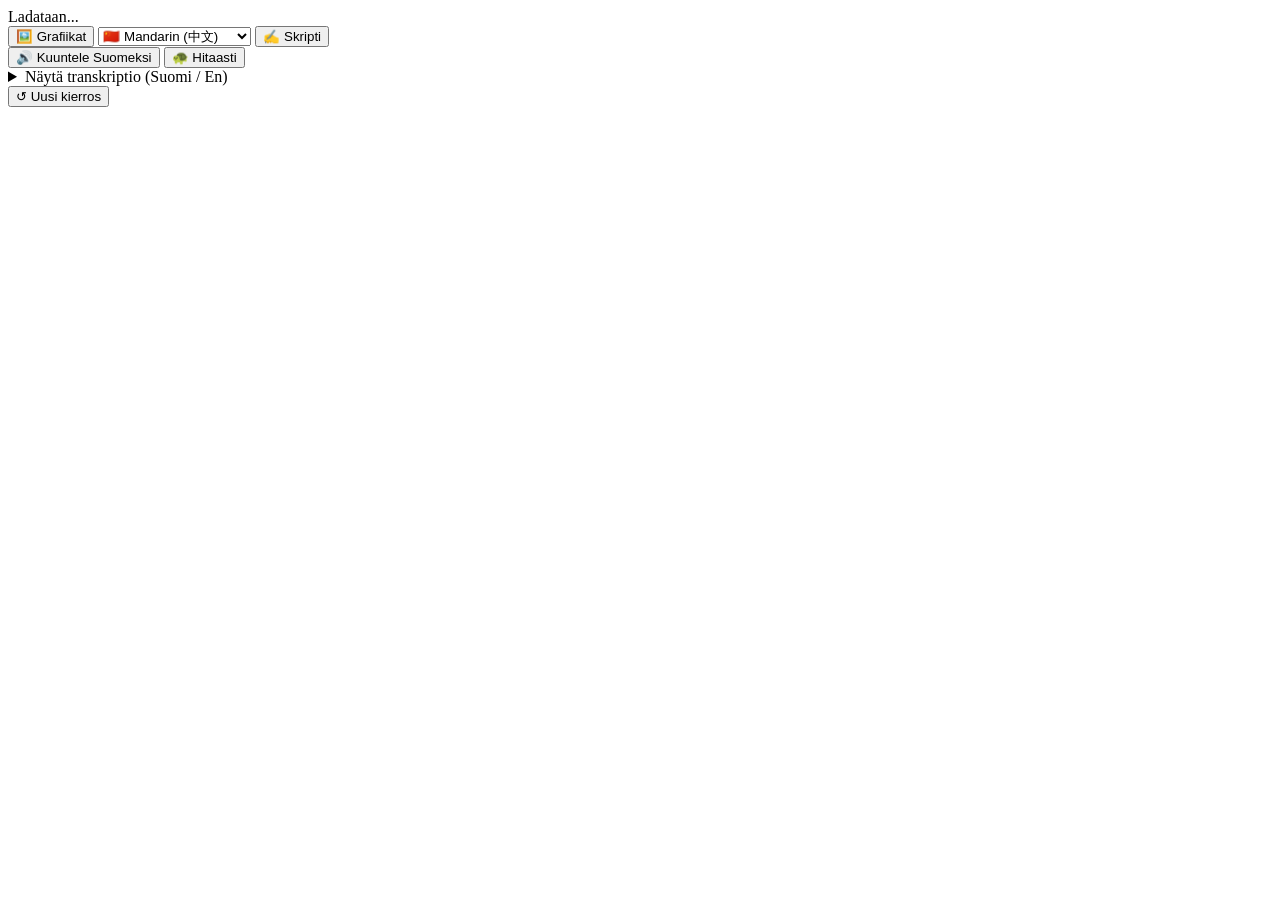
==== CNC-sanakone/index.html @ aeb1200d "Add initial HTML structure for CNC Constraint Trainer" ====
<!DOCTYPE html>
<html lang="fi">
<head>
  <meta charset="UTF-8">
  <meta name="viewport" content="width=device-width, initial-scale=1.0">
  <title>CNC Constraint Trainer — Generative Lexicon</title>
  <link rel="stylesheet" href="style.css">
</head>
<body>
  <div class="trainer-container">
    
    <!-- Top Control Deck: Script Selector & Layer Toggles -->
    <header class="top-deck">
      <div class="deck-row">
        <span id="step-counter" class="step-counter">Ladataan...</span>
        <div class="toggles-group">
          <button id="toggle-graphics-btn" class="btn-toggle active" type="button">🖼️ Grafiikat</button>
          <select id="script-select" class="script-select" aria-label="Valitse kirjoitusjärjestelmä">
            <option value="mandarin">🇨🇳 Mandarin (中文)</option>
            <option value="japanese">🇯🇵 Japanese (日本語)</option>
            <option value="korean">🇰🇷 Korean (한국어)</option>
            <option value="hieroglyphics">🪶 Hieroglyphics</option>
          </select>
          <button id="toggle-script-btn" class="btn-toggle active" type="button">✍️ Skripti</button>
        </div>
      </div>
    </header>

    <!-- Audio & Prompt Station -->
    <main class="main-stage">
      <div class="audio-controls">
        <button id="play-audio-btn" class="btn-audio primary" type="button">
          🔊 Kuuntele Suomeksi
        </button>
        <button id="slow-audio-btn" class="btn-audio secondary" type="button">
          🐢 Hitaasti
        </button>
      </div>

      <!-- Feedback / Status Bar -->
      <div id="feedback-bar" class="feedback-bar hidden" role="status"></div>

      <!-- 4-Button Micro-Interface Grid -->
      <div id="button-grid" class="button-grid">
        <!-- Dynamically populated -->
      </div>
    </main>

    <!-- Footer / Transcript Accordion & Reset -->
    <footer class="bottom-bar">
      <details id="transcript-accordion" class="transcript-accordion">
        <summary>Näytä transkriptio (Suomi / En)</summary>
        <div class="transcript-content">
          <p id="prompt-fi" class="prompt-text">...</p>
          <p id="prompt-en" class="prompt-subtext">...</p>
        </div>
      </details>
      <button id="reset-btn" class="btn-ghost" type="button">↺ Uusi kierros</button>
    </footer>

  </div>

  <script src="script.js"></script>
</body>
</html>
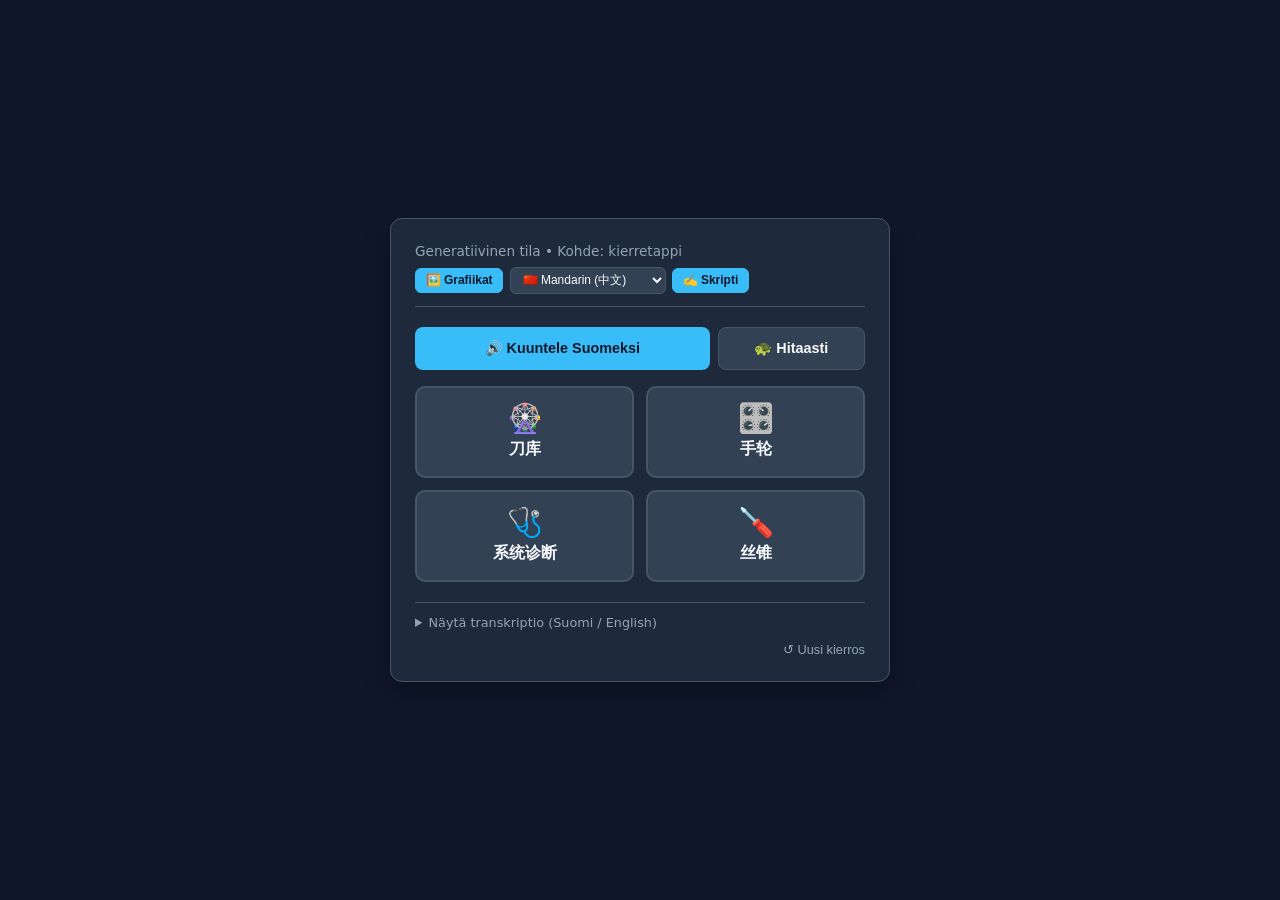
==== commit e7221080: "Update title and summary language in index.html" ====
--- a/CNC-sanakone/index.html
+++ b/CNC-sanakone/index.html
@@ -3,7 +3,7 @@
 <head>
   <meta charset="UTF-8">
   <meta name="viewport" content="width=device-width, initial-scale=1.0">
-  <title>CNC Constraint Trainer — Generative Lexicon</title>
+  <title>CNC Sanakone</title>
   <link rel="stylesheet" href="style.css">
 </head>
 <body>
@@ -49,7 +49,7 @@
     <!-- Footer / Transcript Accordion & Reset -->
     <footer class="bottom-bar">
       <details id="transcript-accordion" class="transcript-accordion">
-        <summary>Näytä transkriptio (Suomi / En)</summary>
+        <summary>Näytä transkriptio (Suomi / English)</summary>
         <div class="transcript-content">
           <p id="prompt-fi" class="prompt-text">...</p>
           <p id="prompt-en" class="prompt-subtext">...</p>
--- a/CNC-sanakone/style.css
+++ b/CNC-sanakone/style.css
@@ -0,0 +1,256 @@
+:root {
+  --bg-color: #0f172a;
+  --surface-color: #1e293b;
+  --surface-hover: #334155;
+  --text-main: #f8fafc;
+  --text-muted: #94a3b8;
+  --accent: #38bdf8;
+  --success: #22c55e;
+  --error: #ef4444;
+  --border: #475569;
+}
+
+* {
+  box-sizing: border-box;
+  margin: 0;
+  padding: 0;
+}
+
+body {
+  font-family: system-ui, -apple-system, sans-serif;
+  background-color: var(--bg-color);
+  color: var(--text-main);
+  min-height: 100vh;
+  display: flex;
+  justify-content: center;
+  align-items: center;
+  padding: 1rem;
+}
+
+.trainer-container {
+  width: 100%;
+  max-width: 500px;
+  background-color: var(--surface-color);
+  border: 1px solid var(--border);
+  border-radius: 12px;
+  padding: 1.5rem;
+  display: flex;
+  flex-direction: column;
+  gap: 1.25rem;
+  box-shadow: 0 10px 25px rgba(0,0,0,0.3);
+}
+
+.top-deck {
+  display: flex;
+  flex-direction: column;
+  gap: 0.5rem;
+  border-bottom: 1px solid var(--border);
+  padding-bottom: 0.75rem;
+}
+
+.deck-row {
+  display: flex;
+  justify-content: space-between;
+  align-items: center;
+  flex-wrap: wrap;
+  gap: 0.5rem;
+}
+
+.step-counter {
+  font-size: 0.85rem;
+  color: var(--text-muted);
+  font-weight: 500;
+}
+
+.toggles-group {
+  display: flex;
+  gap: 0.4rem;
+  align-items: center;
+}
+
+.btn-toggle {
+  background: var(--surface-hover);
+  color: var(--text-muted);
+  border: 1px solid var(--border);
+  padding: 0.3rem 0.6rem;
+  border-radius: 6px;
+  font-size: 0.75rem;
+  cursor: pointer;
+  transition: all 0.2s;
+}
+
+.btn-toggle.active {
+  background: var(--accent);
+  color: var(--bg-color);
+  border-color: var(--accent);
+  font-weight: 600;
+}
+
+.script-select {
+  background: var(--surface-hover);
+  color: var(--text-main);
+  border: 1px solid var(--border);
+  padding: 0.3rem 0.5rem;
+  border-radius: 6px;
+  font-size: 0.75rem;
+  cursor: pointer;
+}
+
+.main-stage {
+  display: flex;
+  flex-direction: column;
+  gap: 1rem;
+}
+
+.audio-controls {
+  display: grid;
+  grid-template-columns: 2fr 1fr;
+  gap: 0.5rem;
+}
+
+.btn-audio {
+  padding: 0.75rem 1rem;
+  border-radius: 8px;
+  font-weight: 600;
+  font-size: 0.9rem;
+  cursor: pointer;
+  border: none;
+  transition: opacity 0.2s;
+}
+
+.btn-audio.primary {
+  background-color: var(--accent);
+  color: var(--bg-color);
+}
+
+.btn-audio.secondary {
+  background-color: var(--surface-hover);
+  color: var(--text-main);
+  border: 1px solid var(--border);
+}
+
+.btn-audio:active {
+  opacity: 0.8;
+}
+
+.feedback-bar {
+  padding: 0.6rem;
+  border-radius: 6px;
+  font-size: 0.85rem;
+  text-align: center;
+  font-weight: 500;
+}
+
+.feedback-bar.hidden {
+  display: none;
+}
+
+.feedback-bar.success {
+  background-color: rgba(34, 197, 94, 0.15);
+  color: var(--success);
+  border: 1px solid var(--success);
+}
+
+.feedback-bar.error {
+  background-color: rgba(239, 68, 68, 0.15);
+  color: var(--error);
+  border: 1px solid var(--error);
+}
+
+.button-grid {
+  display: grid;
+  grid-template-columns: repeat(2, 1fr);
+  gap: 0.75rem;
+}
+
+.cnc-btn {
+  background-color: var(--surface-hover);
+  border: 2px solid var(--border);
+  border-radius: 10px;
+  padding: 1rem 0.5rem;
+  display: flex;
+  flex-direction: column;
+  align-items: center;
+  justify-content: center;
+  gap: 0.4rem;
+  cursor: pointer;
+  min-height: 90px;
+  transition: transform 0.1s, border-color 0.2s, background-color 0.2s;
+}
+
+.cnc-btn:hover {
+  border-color: var(--accent);
+}
+
+.cnc-btn:active {
+  transform: scale(0.97);
+}
+
+.cnc-btn.correct {
+  border-color: var(--success);
+  background-color: rgba(34, 197, 94, 0.2);
+}
+
+.cnc-btn.wrong {
+  border-color: var(--error);
+  background-color: rgba(239, 68, 68, 0.2);
+}
+
+.visual-slot {
+  font-size: 1.8rem;
+  line-height: 1;
+}
+
+.script-slot {
+  font-size: 1rem;
+  font-weight: 600;
+  color: var(--text-main);
+}
+
+.hidden-layer {
+  display: none !important;
+}
+
+.bottom-bar {
+  display: flex;
+  flex-direction: column;
+  gap: 0.75rem;
+  border-top: 1px solid var(--border);
+  padding-top: 0.75rem;
+}
+
+.transcript-accordion summary {
+  font-size: 0.8rem;
+  color: var(--text-muted);
+  cursor: pointer;
+}
+
+.transcript-content {
+  padding-top: 0.5rem;
+  display: flex;
+  flex-direction: column;
+  gap: 0.2rem;
+}
+
+.prompt-text {
+  font-size: 0.95rem;
+  font-weight: 600;
+}
+
+.prompt-subtext {
+  font-size: 0.8rem;
+  color: var(--text-muted);
+}
+
+.btn-ghost {
+  background: transparent;
+  color: var(--text-muted);
+  border: none;
+  font-size: 0.8rem;
+  cursor: pointer;
+  align-self: flex-end;
+}
+
+.btn-ghost:hover {
+  color: var(--text-main);
+}
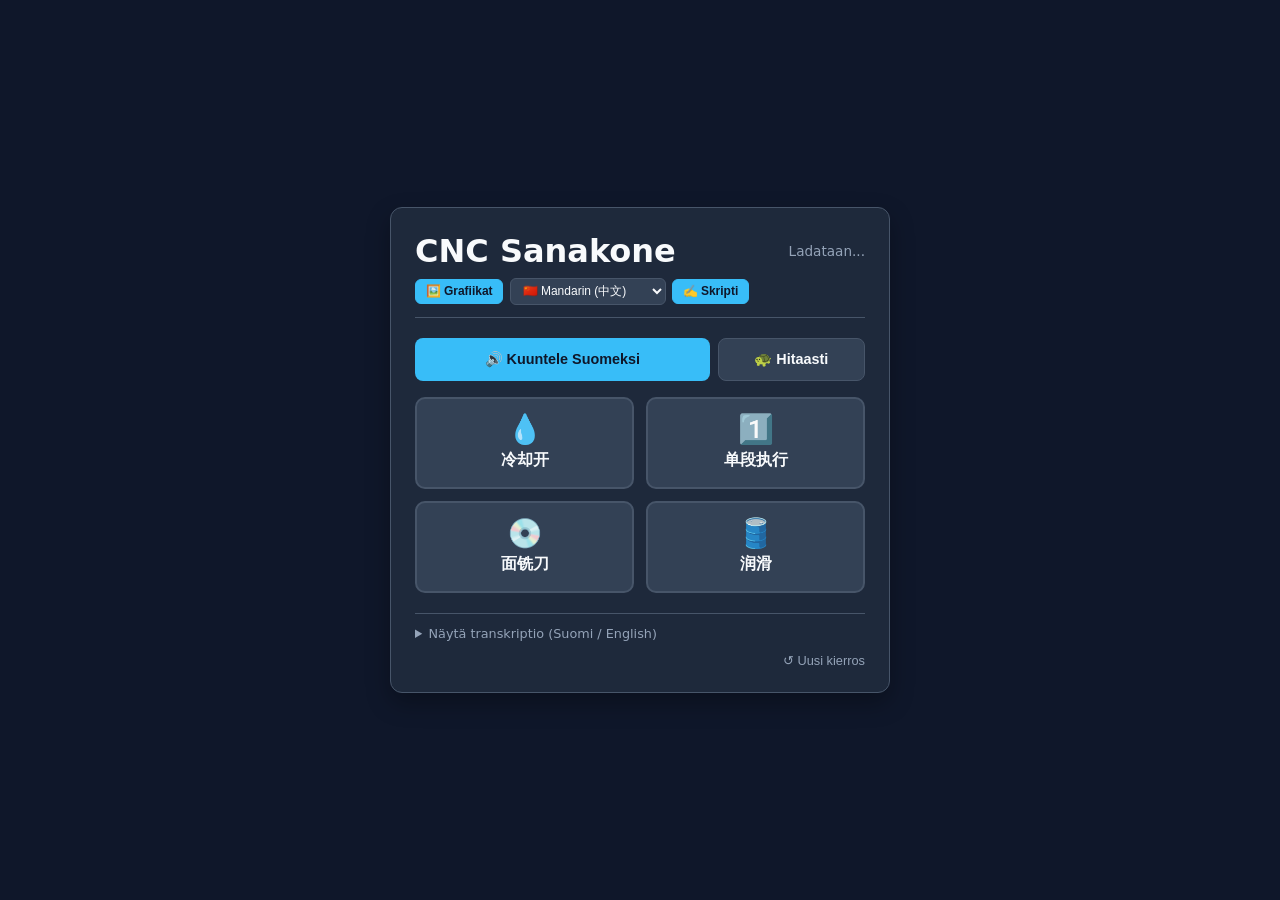
==== commit dc5d0430: "Add header with title and step counter" ====
--- a/CNC-sanakone/index.html
+++ b/CNC-sanakone/index.html
@@ -12,6 +12,7 @@
     <!-- Top Control Deck: Script Selector & Layer Toggles -->
     <header class="top-deck">
       <div class="deck-row">
+        <h1>CNC Sanakone</h1>
         <span id="step-counter" class="step-counter">Ladataan...</span>
         <div class="toggles-group">
           <button id="toggle-graphics-btn" class="btn-toggle active" type="button">🖼️ Grafiikat</button>
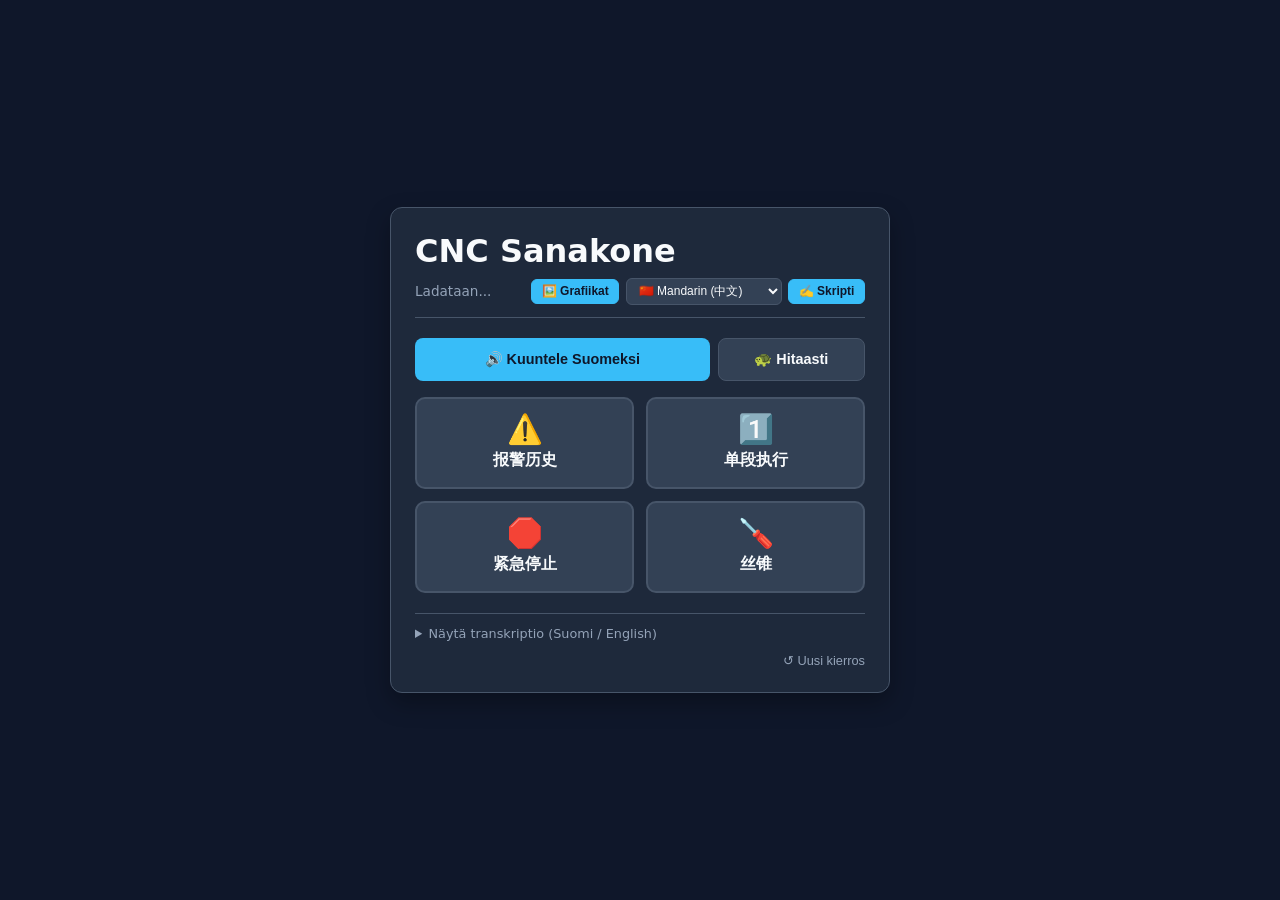
==== commit 4c7951f6: "Remove duplicate CNC Sanakone header" ====
--- a/CNC-sanakone/index.html
+++ b/CNC-sanakone/index.html
@@ -11,8 +11,8 @@
     
     <!-- Top Control Deck: Script Selector & Layer Toggles -->
     <header class="top-deck">
+      <div class="title"><h1>CNC Sanakone</h1></div>
       <div class="deck-row">
-        <h1>CNC Sanakone</h1>
         <span id="step-counter" class="step-counter">Ladataan...</span>
         <div class="toggles-group">
           <button id="toggle-graphics-btn" class="btn-toggle active" type="button">🖼️ Grafiikat</button>
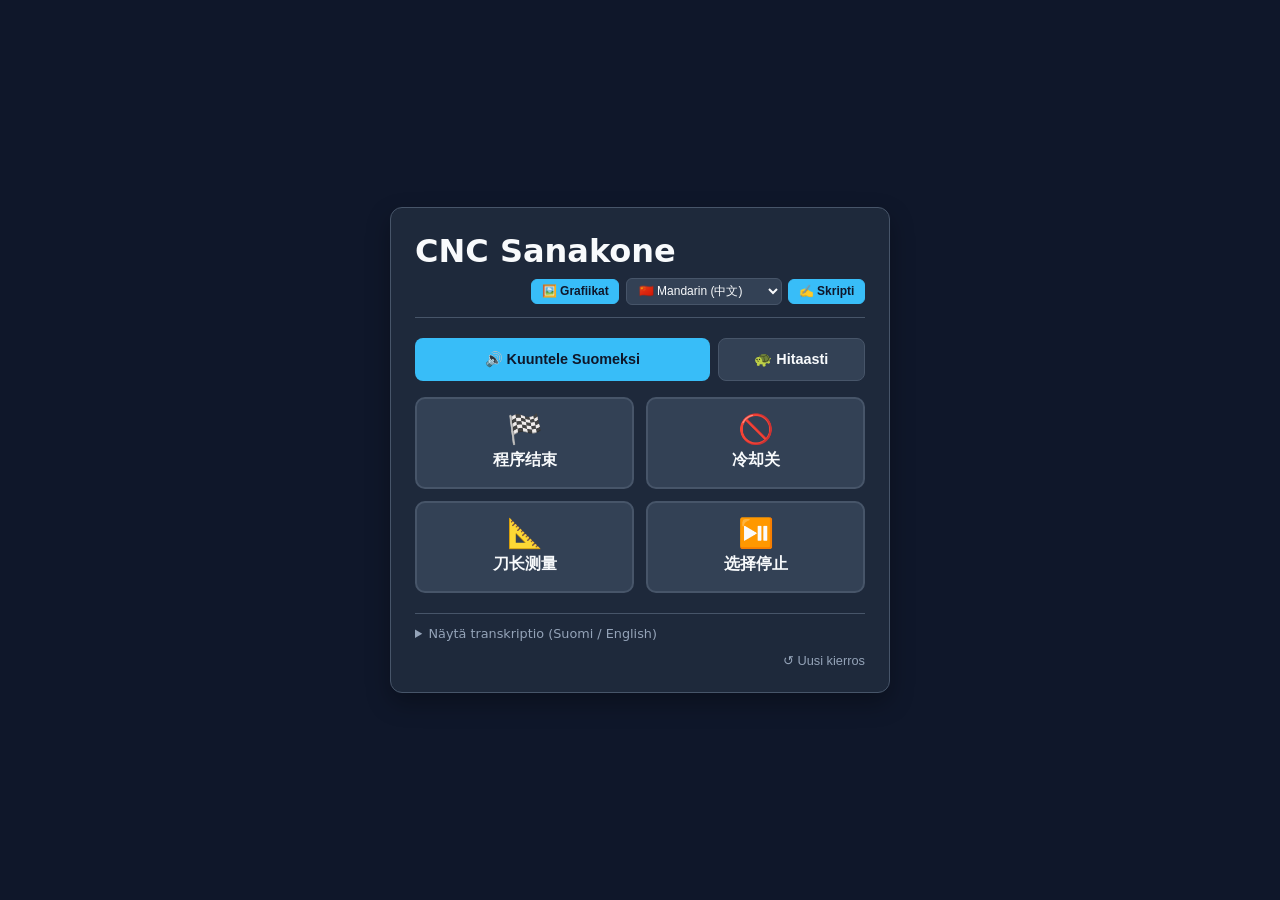
==== commit c4925b2d: "Clear step counter in index.html Removed loading text from step counter." ====
--- a/CNC-sanakone/index.html
+++ b/CNC-sanakone/index.html
@@ -13,7 +13,7 @@
     <header class="top-deck">
       <div class="title"><h1>CNC Sanakone</h1></div>
       <div class="deck-row">
-        <span id="step-counter" class="step-counter">Ladataan...</span>
+        <span id="step-counter" class="step-counter"></span>
         <div class="toggles-group">
           <button id="toggle-graphics-btn" class="btn-toggle active" type="button">🖼️ Grafiikat</button>
           <select id="script-select" class="script-select" aria-label="Valitse kirjoitusjärjestelmä">
